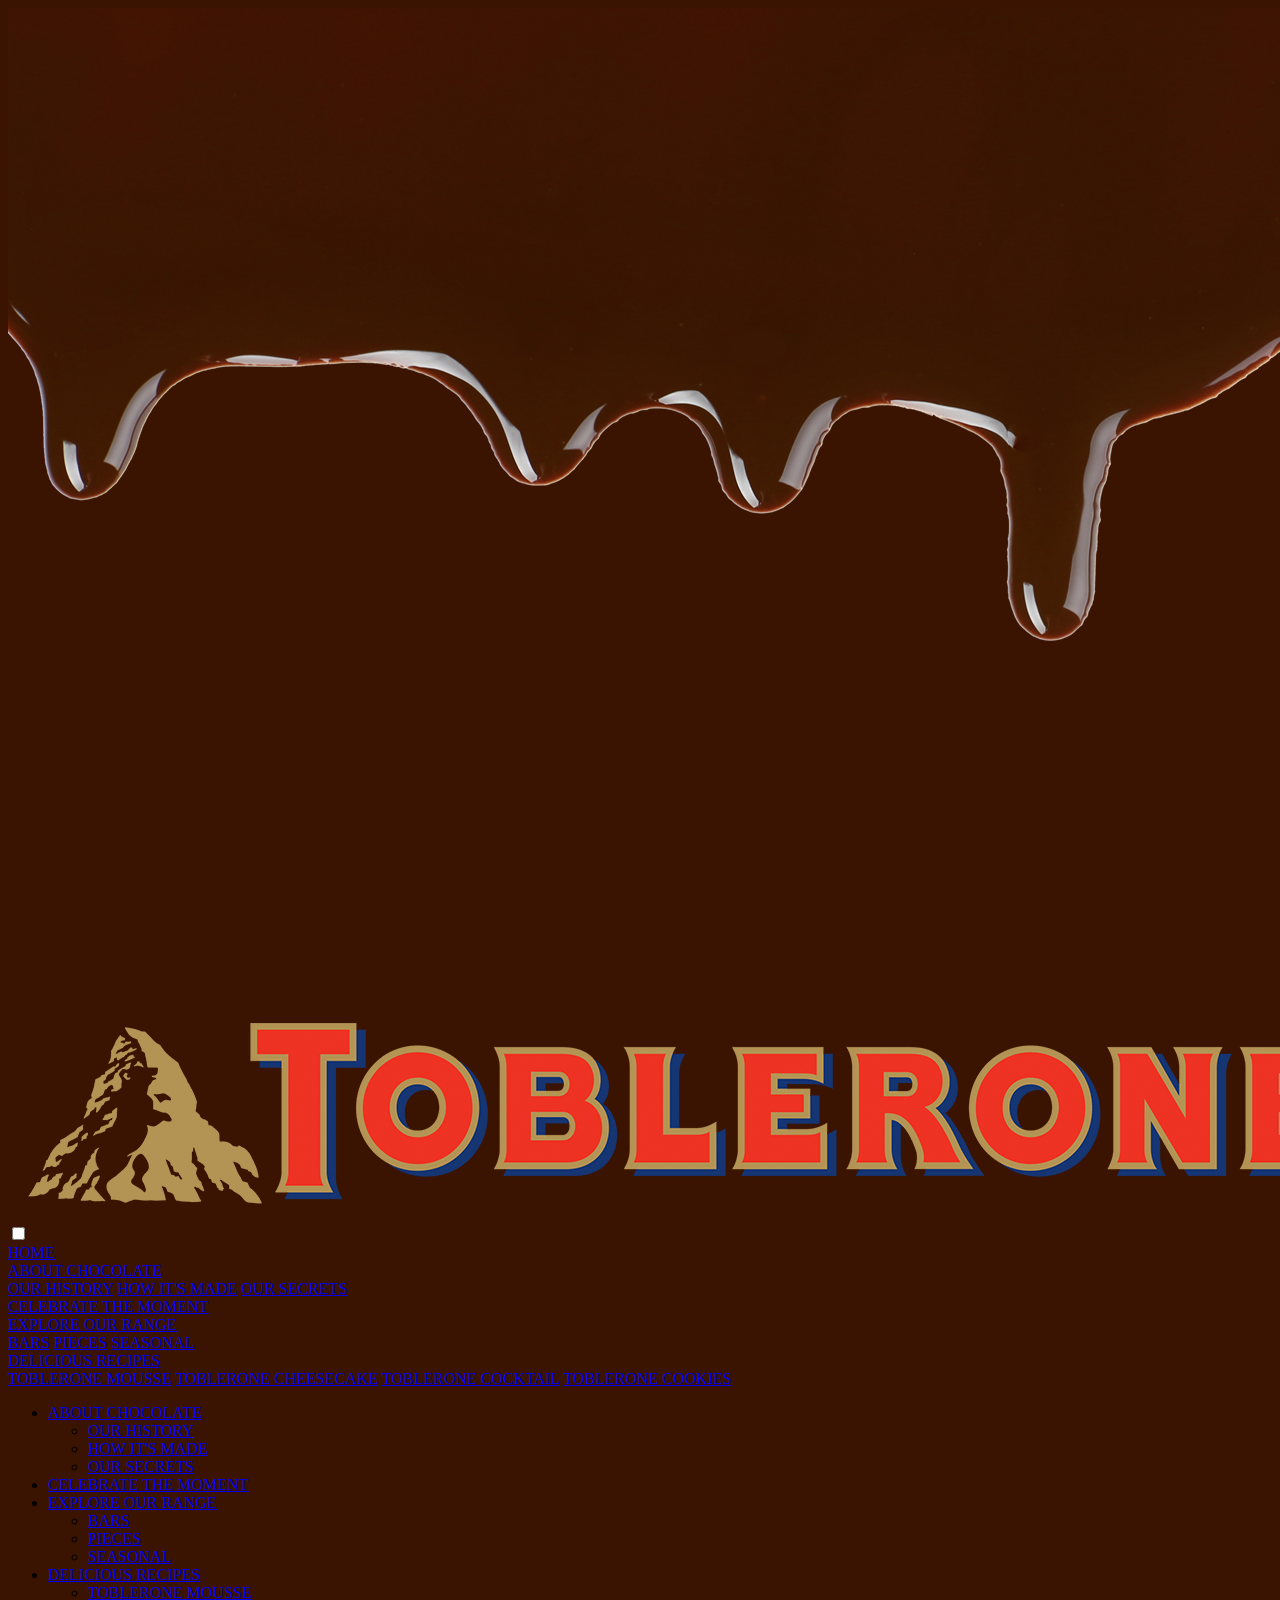
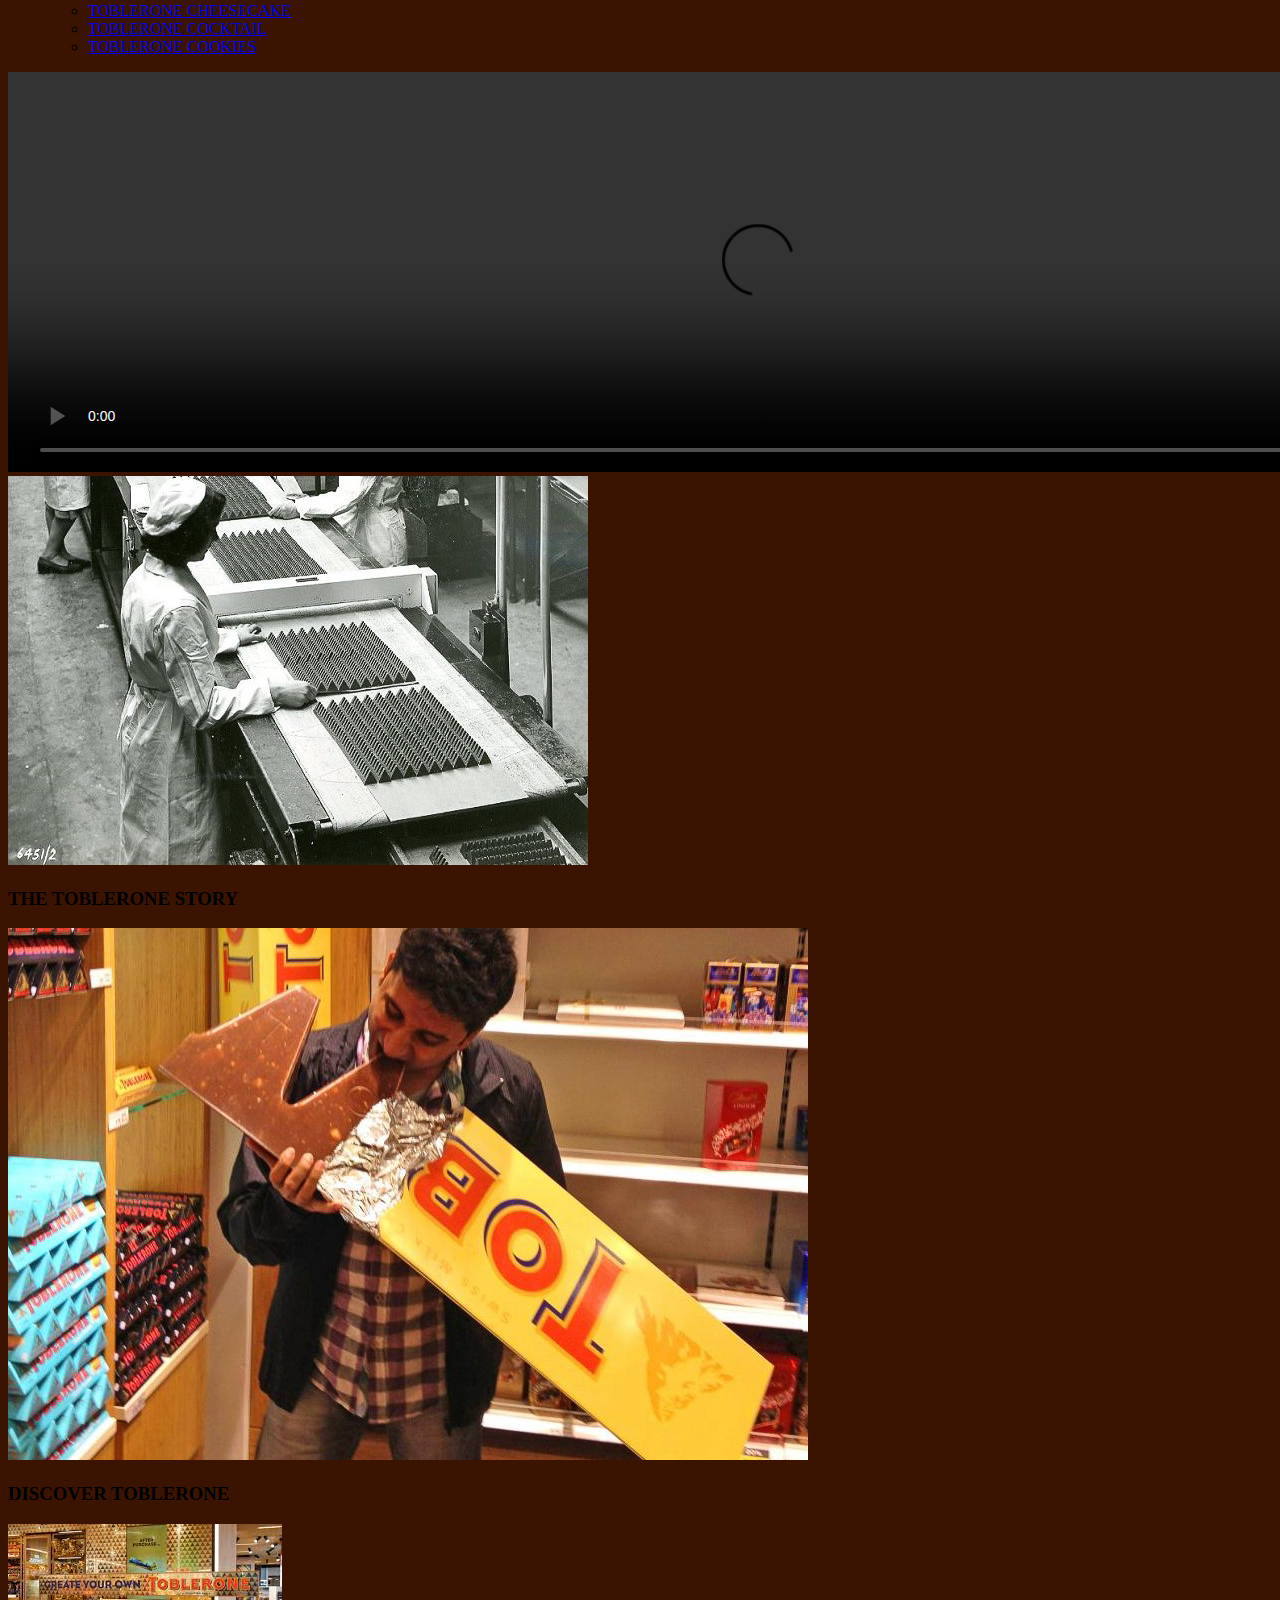
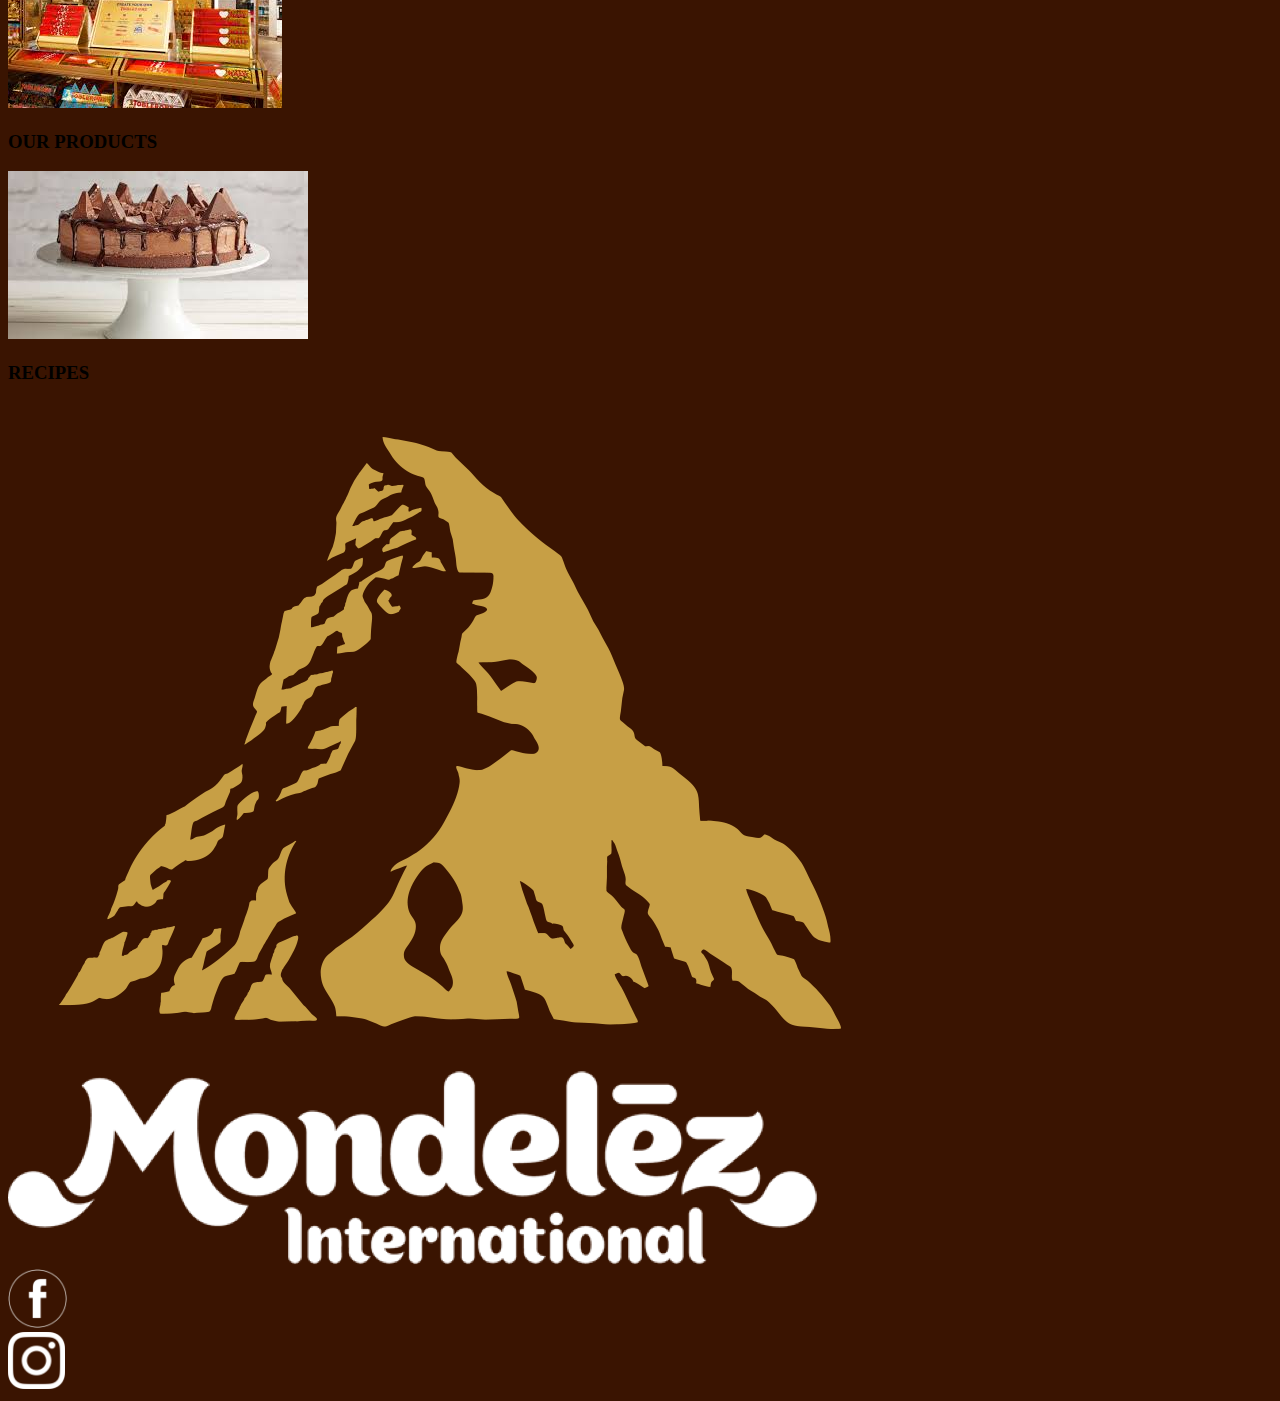
==== index.html @ f641cf99 "lij" ====
<!DOCTYPE html>
<html lang="en">

<head>
    <meta charset="utf-8">
    <title>Toblerone</title>
    <meta name="description" content="BLABLABLALBABLA">
    <meta name="viewport" content="width=device-width, initial-scale=1.0">
    <link rel="stylesheet" href="css/navigation.css">
    <link rel="stylesheet" href="css/topnavbar.css">
    <link rel="stylesheet" href="css/mystyle.css">

</head>

<body>

    <body style="background-color:#3A1401;">

        <header class="header_container">
            <div class="center">
                <a href="index.html"><img src="IMAGES/melting-chocolate-bar-png-melted-chocolate-png-image-2403.png" alt="melting" class=melting_head></a><a href="index.html"><img src="IMAGES/logo.png" alt="Toblerone Logo" class="logo_image"></a>


            </div>
            <nav class="navigation_container">



                <input class="menu-btn" type="checkbox" id="menu-btn">
                <label class="menu-icon" for="menu-btn"><span class="navicon"></span></label>

                <div class="menu navbar">
                    <div class="dropdown">
                        <a href="index.html" class="nav_link">HOME</a>
                        <div class="dropdown-content">
                        </div>
                    </div>


                    <div class="dropdown">
                        <a href="chocolate.html" class="nav_link">ABOUT CHOCOLATE</a>
                        <div class="dropdown-content">
                            <a href="sub_history.html">OUR HISTORY</a>
                            <a href="sub_made.html">HOW IT'S MADE</a>
                            <a href="sub_secrets.html">OUR SECRETS</a>
                        </div>
                    </div>

                    <div class="dropdown">
                        <a href="#" class="nav_link">CELEBRATE THE MOMENT</a>
                        <div class="dropdown-content">

                        </div>
                    </div>

                    <div class="dropdown">
                        <a href="products.html" class="nav_link">EXPLORE OUR RANGE</a>
                        <div class="dropdown-content">
                            <a href="sub_bars.html">BARS</a>
                            <a href="sub_pieces.html">PIECES</a>
                            <a href="sub_seasonal.html">SEASONAL</a>
                        </div>
                    </div>

                    <div class="dropdown">
                        <a href="recipes.html" class="nav_link">DELICIOUS RECIPES</a>
                        <div class="dropdown-content">
                            <a href="sub_mousse.html">TOBLERONE MOUSSE</a>
                            <a href="sub_cheesecake.html">TOBLERONE CHEESECAKE</a>
                            <a href="sub_cocktail.html">TOBLERONE COCKTAIL</a>
                            <a href="sub_cookies.html">TOBLERONE COOKIES</a>

                        </div>

                    </div>
                </div>



                <ul class="mobilemenu">
                    <li><a href="#" class="nav_link">ABOUT CHOCOLATE</a>
                        <ul>
                            <li><a href="sub_history.html" class="nav_link menu_item">OUR HISTORY</a></li>
                            <li><a href="sub_made.html" class="nav_link menu_item">HOW IT'S MADE</a></li>
                            <li><a href="sub_secrets.html" class="nav_link menu_item">OUR SECRETS</a></li>
                        </ul>
                    </li>
                    <li><a href="#" class="nav_link">CELEBRATE THE MOMENT</a>

                    </li>
                    <li><a href="#" class="nav_link">EXPLORE OUR RANGE</a></li>
                    <ul>
                        <li><a href="sub_bars.html" class="nav_link menu_item"> BARS</a></li>
                        <li><a href="sub_pieces.html" class="nav_link menu_item"> PIECES</a></li>
                        <li><a href="sub_seasonal.html" class="nav_link menu_item"> SEASONAL</a></li>
                    </ul>
                    <li><a href="#" class="nav_link">DELICIOUS RECIPES</a>
                        <ul>
                            <li><a href="sub_mousse.html" class="nav_link menu_item"> TOBLERONE MOUSSE</a></li>
                            <li><a href="sub_cheesecake.html" class="nav_link menu_item"> TOBLERONE CHEESECAKE</a></li>
                            <li><a href="sub_cocktail.html" class="nav_link menu_item"> TOBLERONE COCKTAIL</a></li>
                            <li><a href="sub_cookies.html" class="nav_link menu_item"> TOBLERONE COOKIES</a></li>
                        </ul>
                    </li>
                </ul>
            </nav>

        </header>

        <main>
            <video width="1500" height="400" controls>
                <source src="videos/toblevid.mp4" type="video/mp4">
            </video>

            <div class="details_container">
                <section class="content_container">
                    <header>
                        <img src="IMAGES/14321686916_448e833453_b-2.jpg" alt="homepage chocolate" class="hp_chocolate">
                        <h3 class="icon_text">THE TOBLERONE STORY</h3>
                    </header>
                </section>

                <section class="content_container">
                    <header>
                        <img src="IMAGES/jumbo-sized-toblerone-bar-2.jpg" alt="homepage chocolate1" class="hp_chocolate1">
                        <h3 class="icon_text">DISCOVER TOBLERONE</h3>
                    </header>
                </section>

                <section class="content_container">
                    <header>
                        <img src="IMAGES/download.jpeg" alt="homepage chocolate2" class="hp_chocolate2">
                        <h3 class="icon_text">OUR PRODUCTS</h3>
                    </header>
                </section>

                <section class="content_container">
                    <header>
                        <img src="IMAGES/download%20(1).jpeg" alt="homepage chocolate3" class="hp_chocolate3">
                        <h3 class="icon_text">RECIPES</h3>
                    </header>
                </section>
            </div>
        </main>

        <div>
            <img src="IMAGES/Toblerone_Berg_Web.png" alt="homepage berg" class="hp_berg">
        </div>

        <footer class="contact_container">
            <div class="footer_div_size">
                <img src="IMAGES/logo-mondelez-png-we-worked-with-mondelez-to-develop-a-unique-alternative-to-their-traditional-yet-ineffective-classroom-training-methods-810.png" alt="mondelez" class="mondelez1">
            </div>
            <div class="footer_div_size">
                <img src="IMAGES/Image_2_A5_Rectangle_6_pattern.png" alt="facebook image" class="facebook_image">
            </div>
            <div class="footer_div_size">
                <img src="IMAGES/Image_3_A5_Rectangle_8_pattern.png" alt="instagram image" class="instagram_image">
            </div>

        </footer>



    </body>

</body></html>
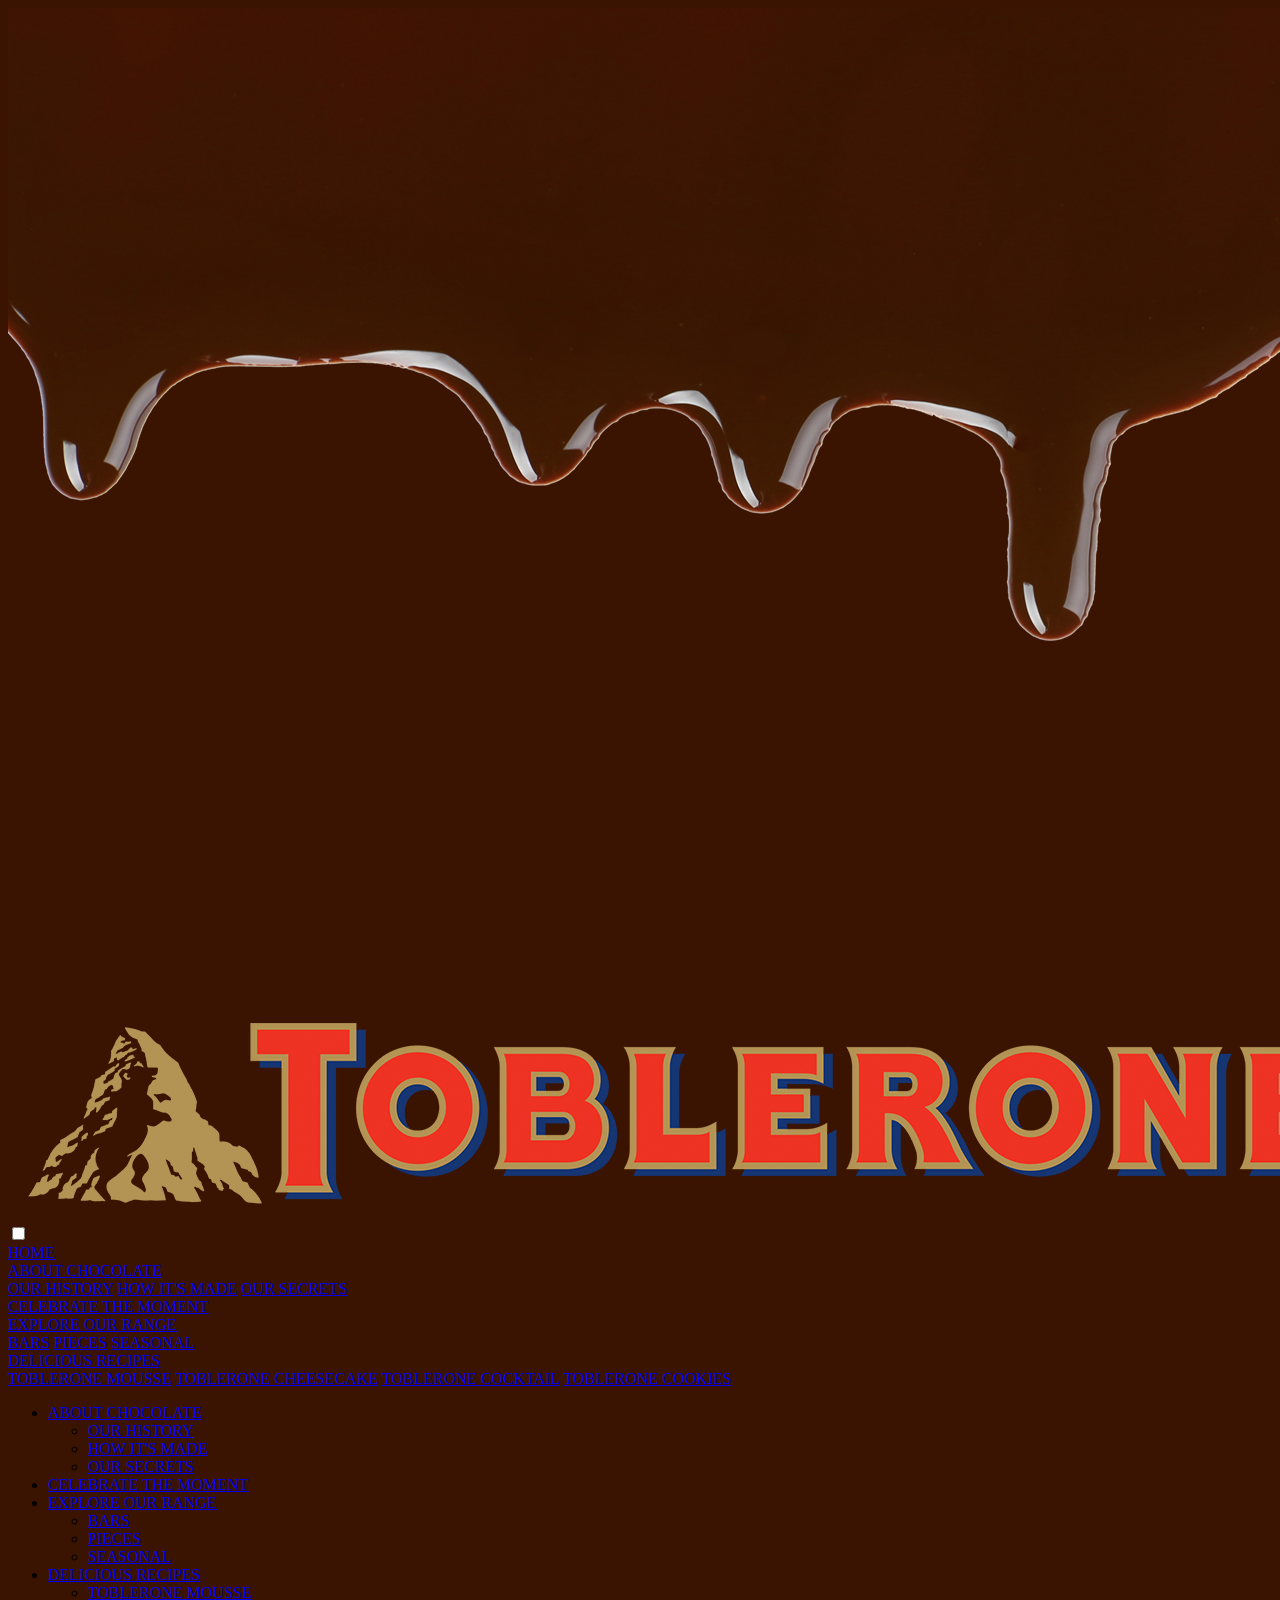
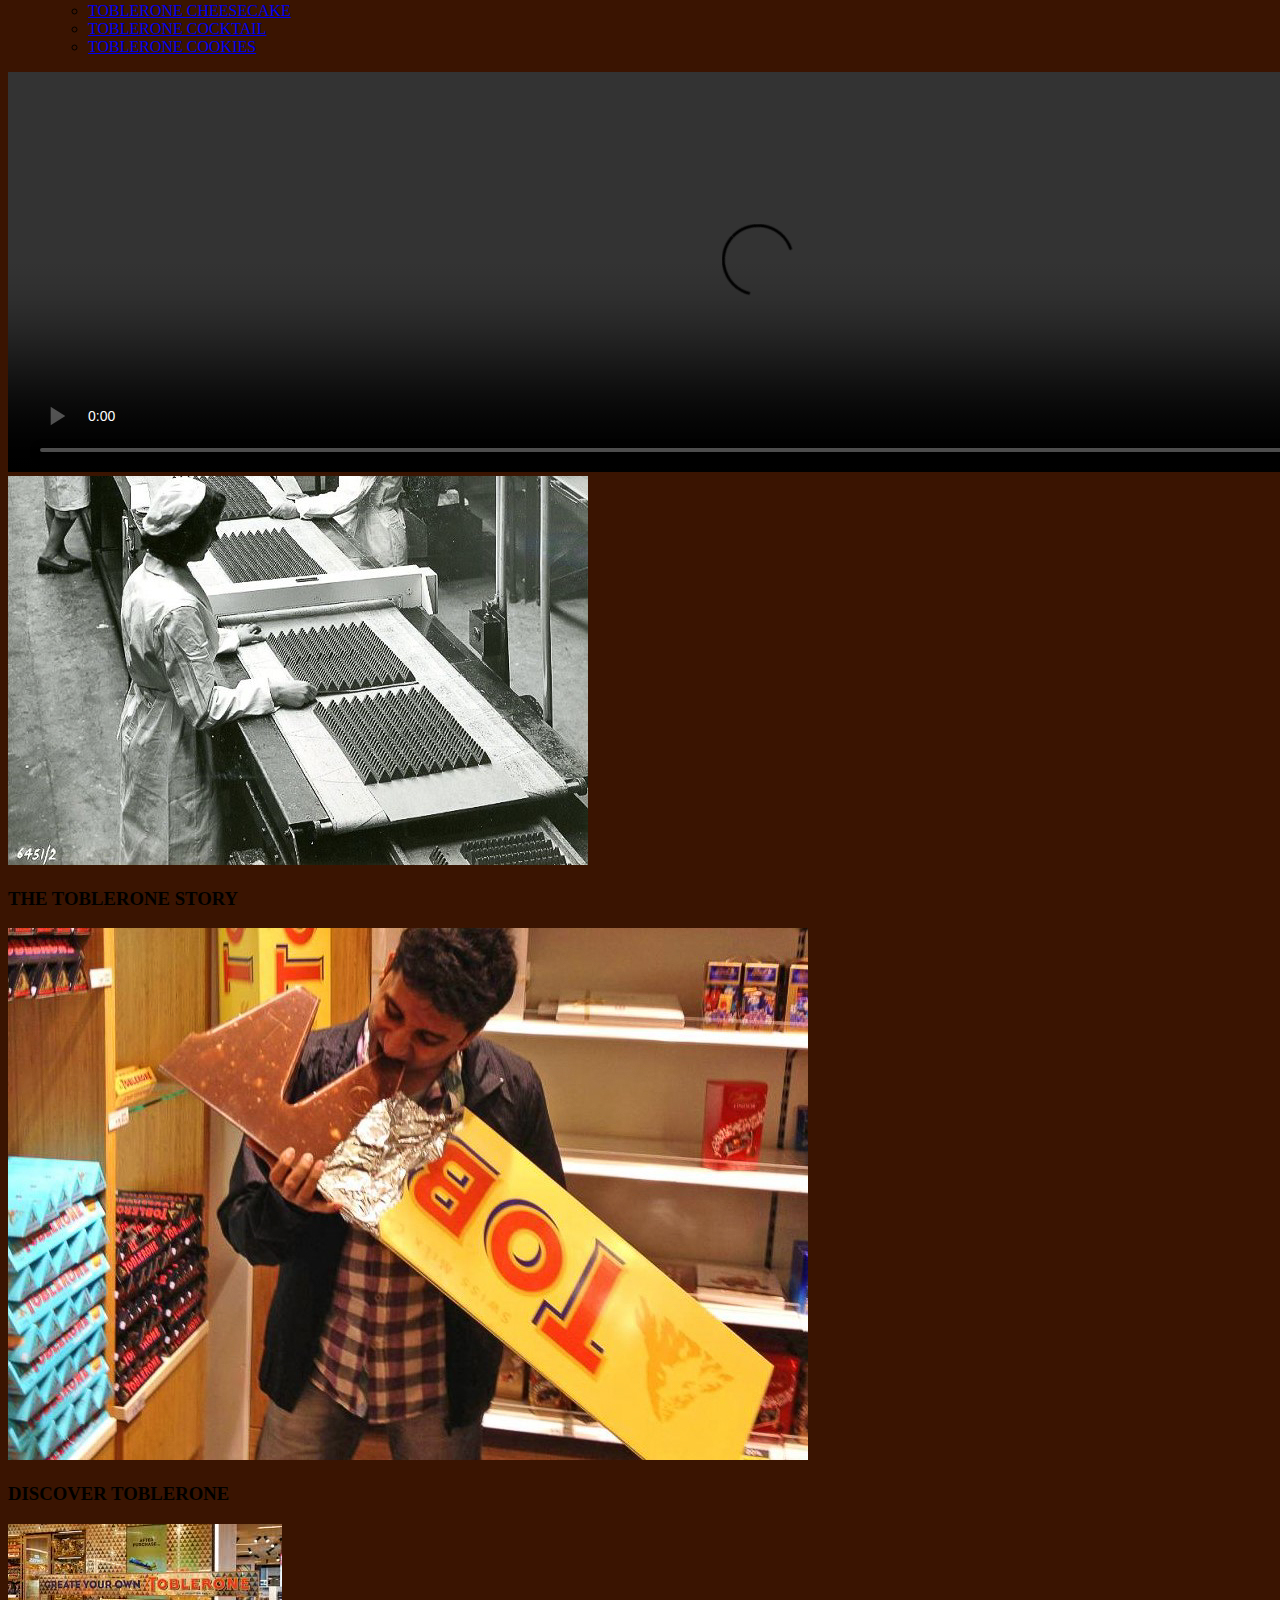
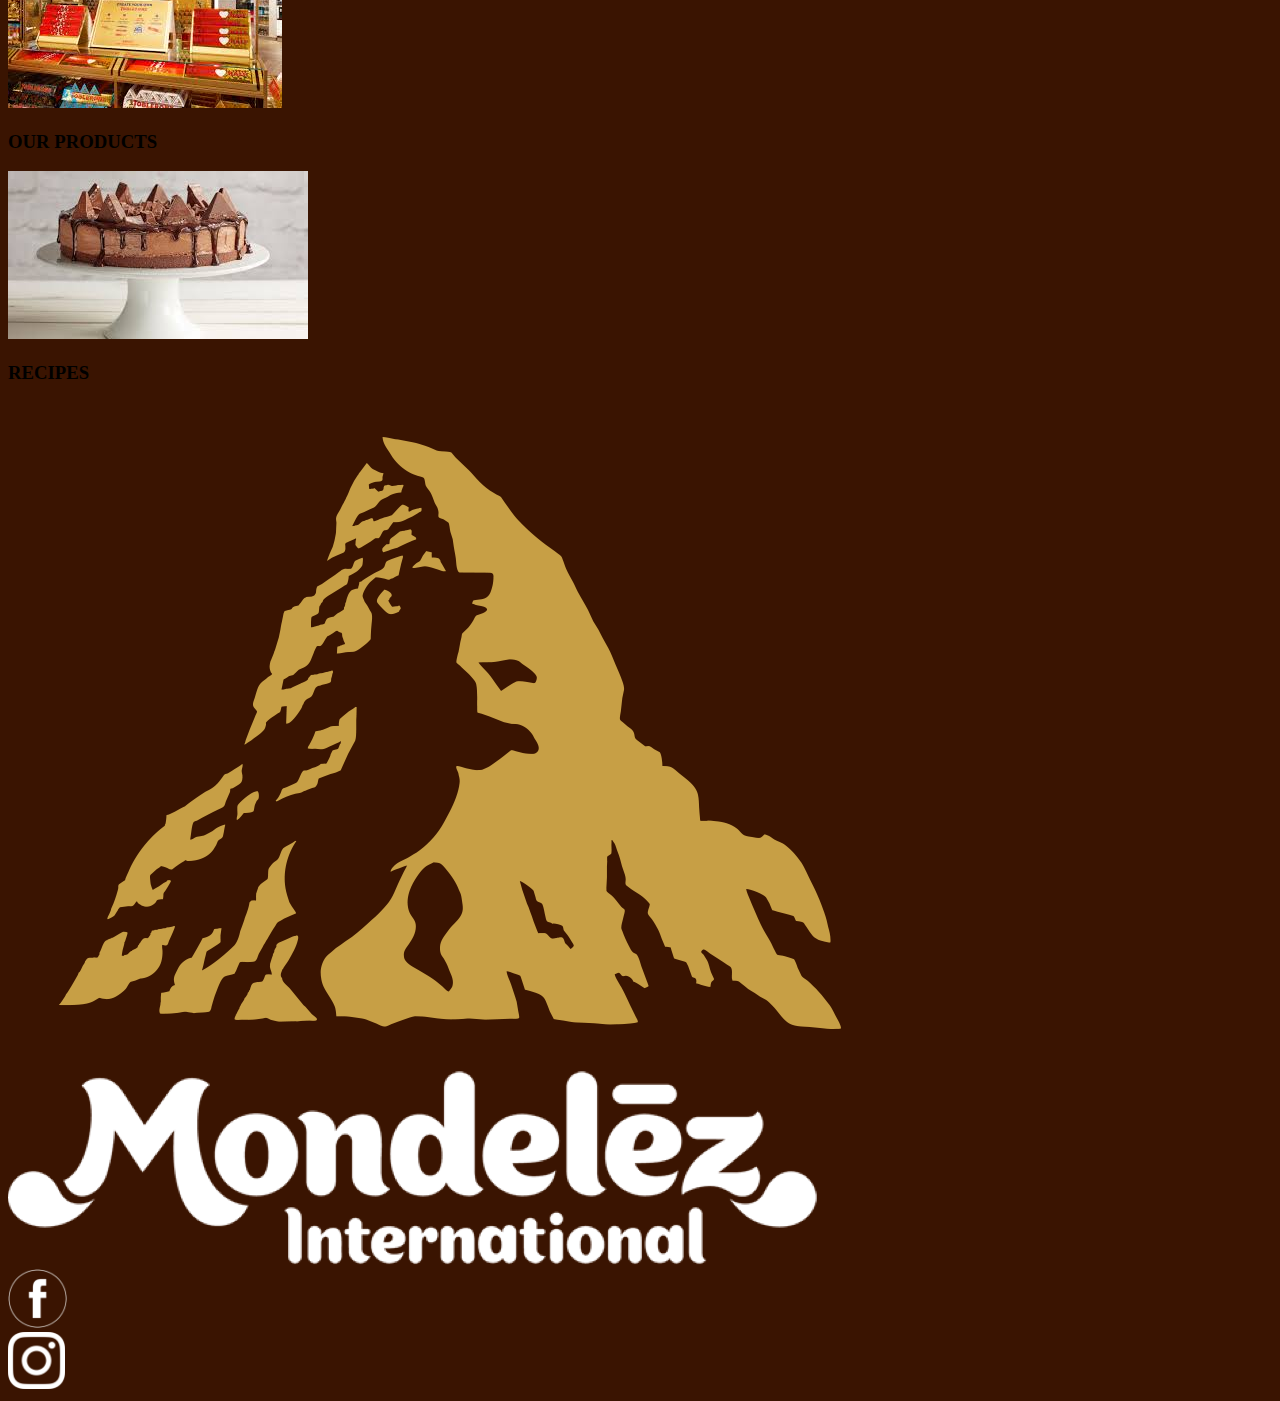
==== commit f25fa919: "cx" ====
--- a/index.html
+++ b/index.html
@@ -6,9 +6,9 @@
     <title>Toblerone</title>
     <meta name="description" content="BLABLABLALBABLA">
     <meta name="viewport" content="width=device-width, initial-scale=1.0">
-    <link rel="stylesheet" href="css/navigation.css">
-    <link rel="stylesheet" href="css/topnavbar.css">
-    <link rel="stylesheet" href="css/mystyle.css">
+    <link rel="stylesheet" href="../..CSS/navigation.css">
+    <link rel="stylesheet" href="../..CSS/topnavbar.css">
+    <link rel="stylesheet" href="../..CSS/mystyle.css">
 
 </head>
 
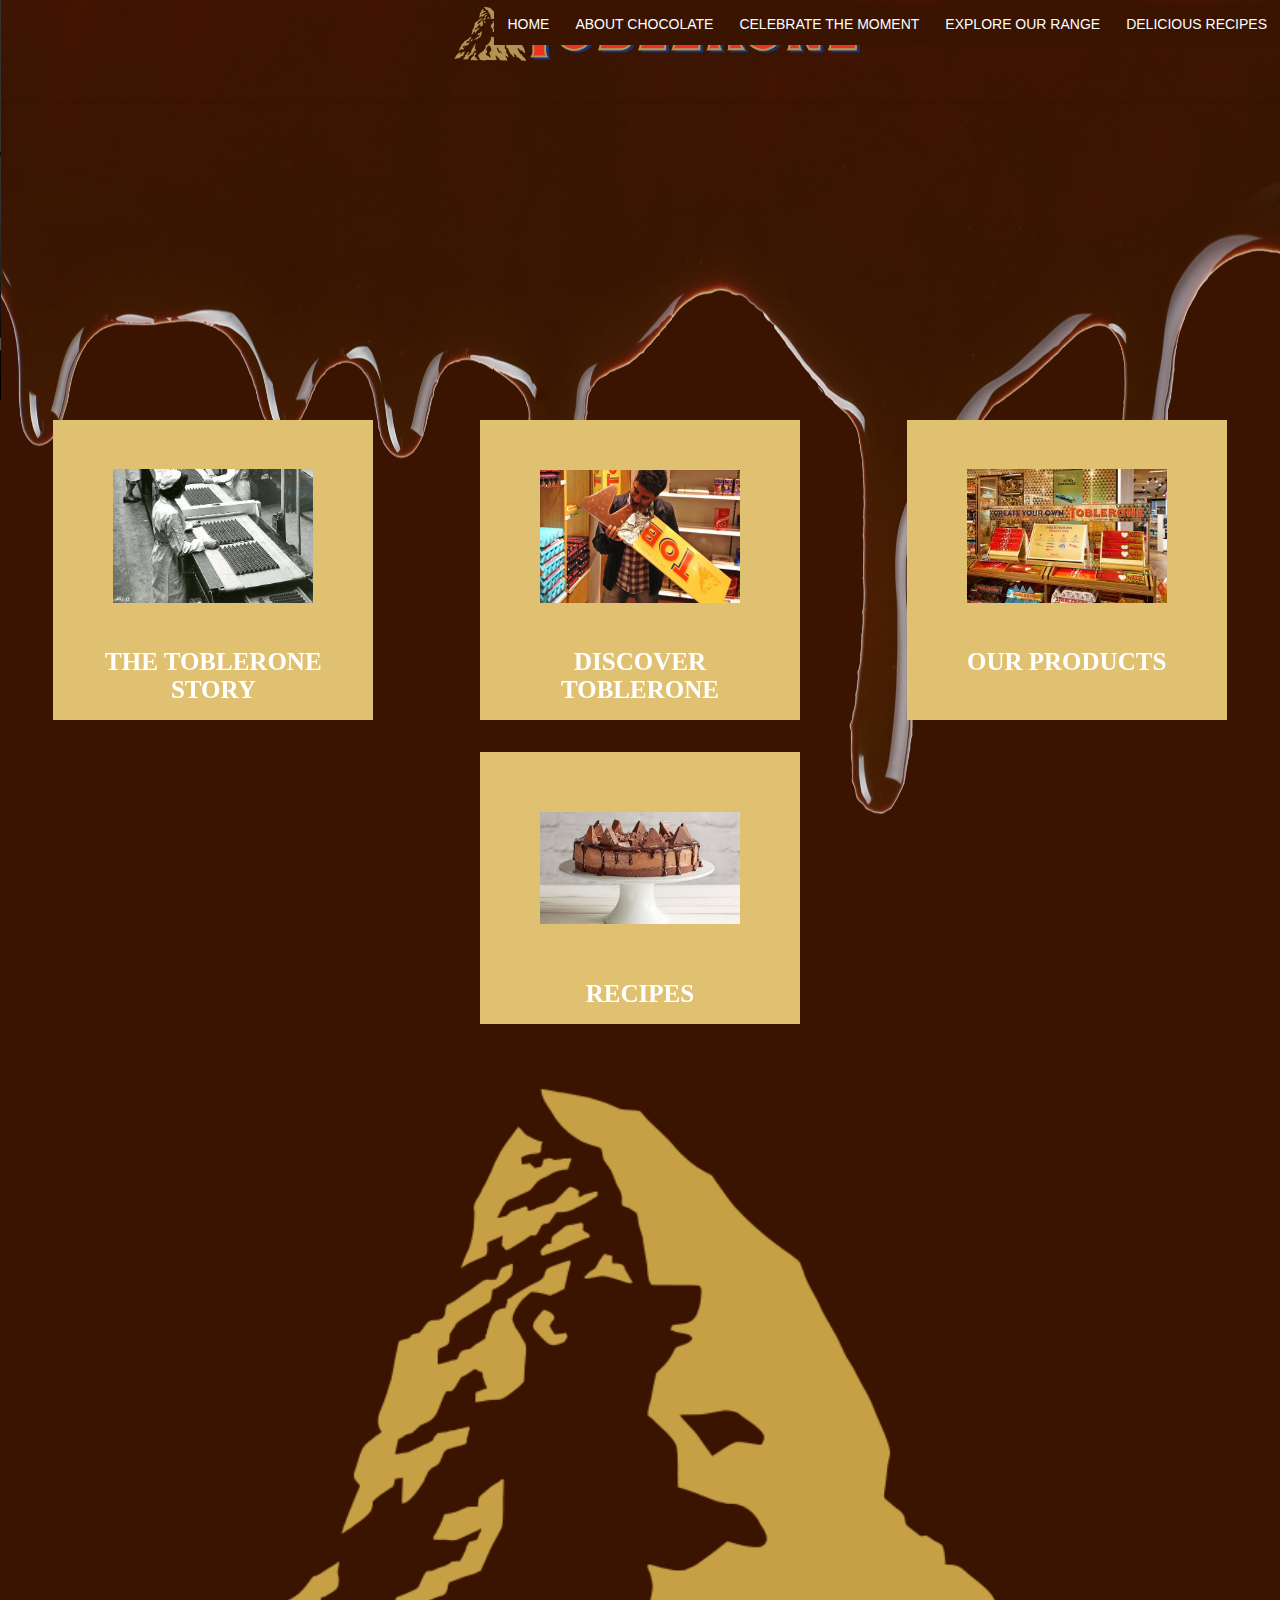
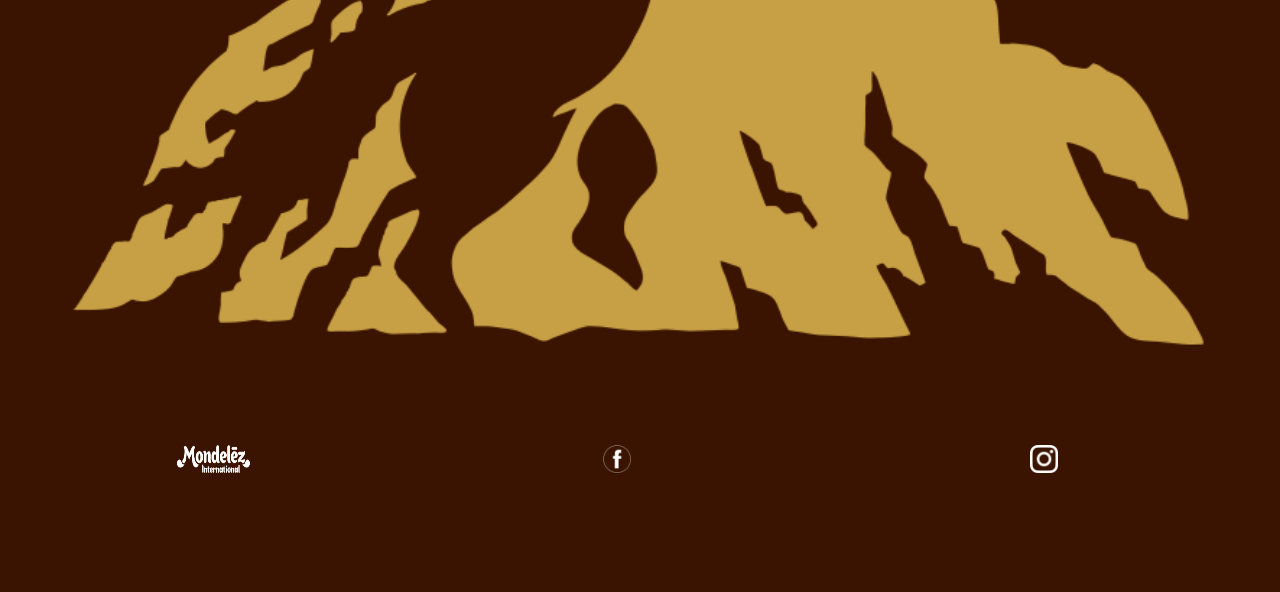
==== commit 1426a89f: "kjn" ====
--- a/index.html
+++ b/index.html
@@ -6,9 +6,9 @@
     <title>Toblerone</title>
     <meta name="description" content="BLABLABLALBABLA">
     <meta name="viewport" content="width=device-width, initial-scale=1.0">
-    <link rel="stylesheet" href="../..CSS/navigation.css">
-    <link rel="stylesheet" href="../..CSS/topnavbar.css">
-    <link rel="stylesheet" href="../..CSS/mystyle.css">
+    <link rel="stylesheet" href="CSS/navigation.css">
+    <link rel="stylesheet" href="CSS/topnavbar.css">
+    <link rel="stylesheet" href="CSS/mystyle.css">
 
 </head>
 
--- a/CSS/navigation.css
+++ b/CSS/navigation.css
@@ -0,0 +1,129 @@
+/* Telling the navigation list */
+/* to hide (max-height=0) */
+/* and center text when it shows up */
+.menu {
+    clear: both;
+    text-align: center;
+    max-height: 0;
+    transition: max-height .2s ease-out;
+}
+
+/* Mobile friendly menu that must */
+/* turn up when clicking on the */
+/* burger menu */
+.mobilemenu {
+    display: none;
+    clear: both;
+    text-align: center;
+    max-height: 0;
+    transition: max-height .2s ease-out;
+}
+
+
+/* Show burger icon to the far right */
+/* Change mouse cursor on hover from */
+/* arrow to hand with finger */
+.menu-icon {
+    cursor: pointer;
+    display: inline-block;
+    float: right;
+    padding: 28px 20px;
+    position: relative;
+    user-select: none;
+    color: white;
+}
+
+
+/* Make beef in burger */
+.navicon {
+    background: white;
+    display: block;
+    height: 2px;
+    position: relative;
+    transition: background .2s ease-out;
+    width: 18px;
+}
+
+/* Make bread top and bottom */
+.navicon:before,
+.navicon:after {
+    background: white;
+    content: '';
+    display: block;
+    height: 100%;
+    position: absolute;
+    transition: all .2s ease-out;
+    width: 100%;
+}
+
+.navicon:before {
+    top: 5px;
+}
+
+.navicon:after {
+    top: -5px;
+}
+
+/* End of bread making */
+
+/* ---- Menu Button ---- */
+
+
+/* Do not show checkbox */
+.menu-btn {
+    display: none;
+}
+
+/* Show menu when you check button */
+.menu-btn:checked ~ .mobilemenu {
+    display: block;
+    max-height: 300px;
+}
+
+/* Animate button on click */
+.menu-btn:checked ~ .menu-icon .navicon {
+    background: transparent;
+}
+
+.menu-btn:checked ~ .menu-icon .navicon:before {
+    transform: rotate(-45deg);
+}
+
+.menu-btn:checked ~ .menu-icon .navicon:after {
+    transform: rotate(45deg);
+}
+
+.menu-btn:checked ~ .menu-icon:not(.steps) .navicon:before,
+.menu-btn:checked ~ .menu-icon:not(.steps) .navicon:after {
+    top: 0;
+}
+
+/* End button animation */
+
+
+@media only screen and (min-width: 1037px) {
+
+    /* Menu on wide screen */
+
+    .menu_item {
+        float: left;
+    }
+
+    .menu {
+        clear: none;
+        float: right;
+        max-height: none;
+        margin-top: 7px;
+    }
+
+    .mobilemenu {
+        clear: none;
+        float: right;
+        max-height: none;
+    }
+
+    .menu-icon {
+        display: none;
+    }
+
+}
--- a/CSS/topnavbar.css
+++ b/CSS/topnavbar.css
@@ -0,0 +1,71 @@
+/* Navbar container */
+.navbar {
+    overflow: hidden;
+    background-color: #333;
+    font-family: Arial;
+    z-index: 1000;
+}
+
+/* The dropdown container */
+.dropdown {
+    float: left;
+    overflow: hidden;
+}
+
+/* Dropdown button */
+.dropdown .dropbtn {
+    font-size: 16px;
+    border: none;
+    outline: none;
+    color: white;
+    padding: 14px 16px;
+    background-color: inherit;
+    font-family: inherit;
+    /* Important for vertical align on mobile phones */
+    margin: 0;
+    /* Important for vertical align on mobile phones */
+}
+
+/* Add a red background color to navbar links on hover */
+.navbar a:hover,
+.dropdown:hover .dropbtn {
+    background-color: white;
+    color: black#E0C172;
+}
+
+
+/* Dropdown content (hidden by default) */
+.dropdown-content {
+    display: none;
+    position: absolute;
+    background-color: black;
+    min-width: 160px;
+    box-shadow: 0px 8px 16px 0px rgba(0, 0, 0, 0.2);
+    z-index: 1;
+}
+
+/* Links inside the dropdown */
+.dropdown-content a {
+    float: none;
+    color: black;
+    padding: 12px 16px;
+    text-decoration: none;
+    display: block;
+    text-align: left;
+    color: white;
+    border: white solid 1px;
+}
+
+/* Add a white background color to dropdown links on hover */
+.dropdown-content a:hover {
+    background-color: #E0C172;
+    color: black;
+}
+
+
+
+/* Show the dropdown menu on hover */
+.dropdown:hover .dropdown-content {
+    display: block;
+}
+
--- a/CSS/mystyle.css
+++ b/CSS/mystyle.css
@@ -0,0 +1,256 @@
+*,
+*:after,
+*:before {
+    margin: 0;
+    padding: 0;
+    border: 0;
+    box-sizing: border-box;
+}
+
+.nav_link {
+    display: block;
+    color: #000000;
+    text-align: center;
+    color: white;
+    font-size: 14px;
+    background-color: #3A1401;
+    text-align: center;
+    padding: 13px;
+    text-decoration: none;
+}
+
+.navigation_container {
+    background-color: none;
+    box-shadow: 1px 1px 4px 0 rgba(0, 0, 0, .1);
+    position: fixed;
+    width: 100%;
+    z-index: 3;
+    top: 0;
+    left: 0;
+    height:100px;
+}
+
+.menu {
+    list-style: none;
+    overflow: hidden;
+    background-color: #ffffff;
+    margin-top: 3px;
+    margin-bottom: 2px;
+}
+
+.menu_item {
+    font-size: 12px;
+    padding: 5px 5px 5px 20px;
+}
+
+.logo_image {
+    display: flex;
+    width: 50%;
+    height: 50%;
+}
+
+.center {
+    position: absolute;
+    left: 45%;
+    margin-left: -10%
+}
+.melting_head {
+    width: 100%;
+    height: 100%;
+    position: fixed;
+    left: 0px;
+    top: 0px;
+    z-index: -1; /* Ensure div tag stays behind content; -999 might work, too. */
+
+}
+
+.stretch {
+    width:100%;
+    height:100%;
+    display: flex;
+}
+
+
+.myVideo {
+  position:fixed;
+  right: 0;
+  bottom: 0;
+  min-width: 100%;
+  min-height: 100%;
+}
+
+
+@media only screen and (min-width: 610px) {
+    .contact_container {
+        flex-direction: row;
+        align-items: baseline;
+        flex-wrap: wrap;
+    }
+
+}
+.contact_container {
+
+    display: flex;
+    flex-wrap: wrap;
+    justify-content: space-around;
+    align-items: center;
+    height: 220px;
+
+}
+
+img {
+    max-width:100%;
+    max-height:100%;
+}
+
+.footer_div_size {
+    float: left;
+    width: 75px;
+    height: 75px;
+}
+
+
+.facebook_image {
+    width: 30px;
+    height: 30px;
+    justify-content: space-around;
+    padding: 1px 1px 1px 1px;
+}
+
+.instagram_image {
+    width: 30px;
+    height: 30px;
+    justify-content: space-around;
+    padding: 1px 1px 1px 1px;
+}
+
+.mondelez1 {
+    width: 200px;
+    height: 30px;
+    justify-content: space-around;
+    padding: 1px 1px 1px 1px;
+}
+
+.details_container {
+    display: flex;
+    justify-content:space-around;
+    flex-wrap: wrap;
+}
+
+.content_container {
+    padding: 16px 24px 16px 24px;
+    margin: 16px 16px 16px 16px;
+    background-color: #E0C172;
+    width: 320px;
+    text-align: center;
+}
+
+.icon_text {
+    color: white;
+    font-size: 25px;
+    margin-top: 8px;
+}
+
+.hp_chocolate {
+    width: 200px;
+    height: 200px;
+    object-fit: scale-down;
+}
+
+.hp_chocolate1 {
+    width: 200px;
+    height: 200px;
+    object-fit: scale-down;
+}
+
+.hp_chocolate2 {
+    width: 200px;
+    height: 200px;
+    object-fit: scale-down;
+}
+.hp_chocolate3 {
+    width: 200px;
+    height: 200px;
+    object-fit: scale-down;
+}
+
+.hp_berg{
+    width: 100%;
+    margin-bottom: -30px;
+}
+
+.ach_chocolate {
+    width: 200px;
+    height: 200px;
+    object-fit: scale-down;
+}
+
+.ach_chocolate1 {
+    width: 200px;
+    height: 200px;
+    object-fit: scale-down;
+}
+
+.ach_chocolate2 {
+    width: 200px;
+    height: 200px;
+    object-fit: scale-down;
+}
+
+.ach_chocolate3 {
+    width: 200px;
+    height: 200px;
+    object-fit: scale-down;
+}
+
+.intro_text {
+    color: white;
+    font-size: 24px;
+}
+
+.intro_container {
+    text-align: center;
+    margin: 25px 25px 25px 25px;
+}
+
+
+.text {
+    color: #E0C172;
+    font-size: 20px;
+}
+
+.product1 {
+    width: 200px;
+    height: 200px;
+    object-fit: scale-down;
+}
+
+.product2 {
+    width: 200px;
+    height: 200px;
+    object-fit: scale-down;
+}
+
+.product3 {
+    width: 200px;
+    height: 200px;
+    object-fit: scale-down;
+}
+
+.history1 {
+    width: 200px;
+    height: 200px;
+    object-fit: scale-down;
+}
+
+.production1 {
+    width: 200px;
+    height: 200px;
+    object-fit: scale-down;
+}
+
+.secrets1 {
+    width: 200px;
+    height: 200px;
+    object-fit: scale-down;
+}
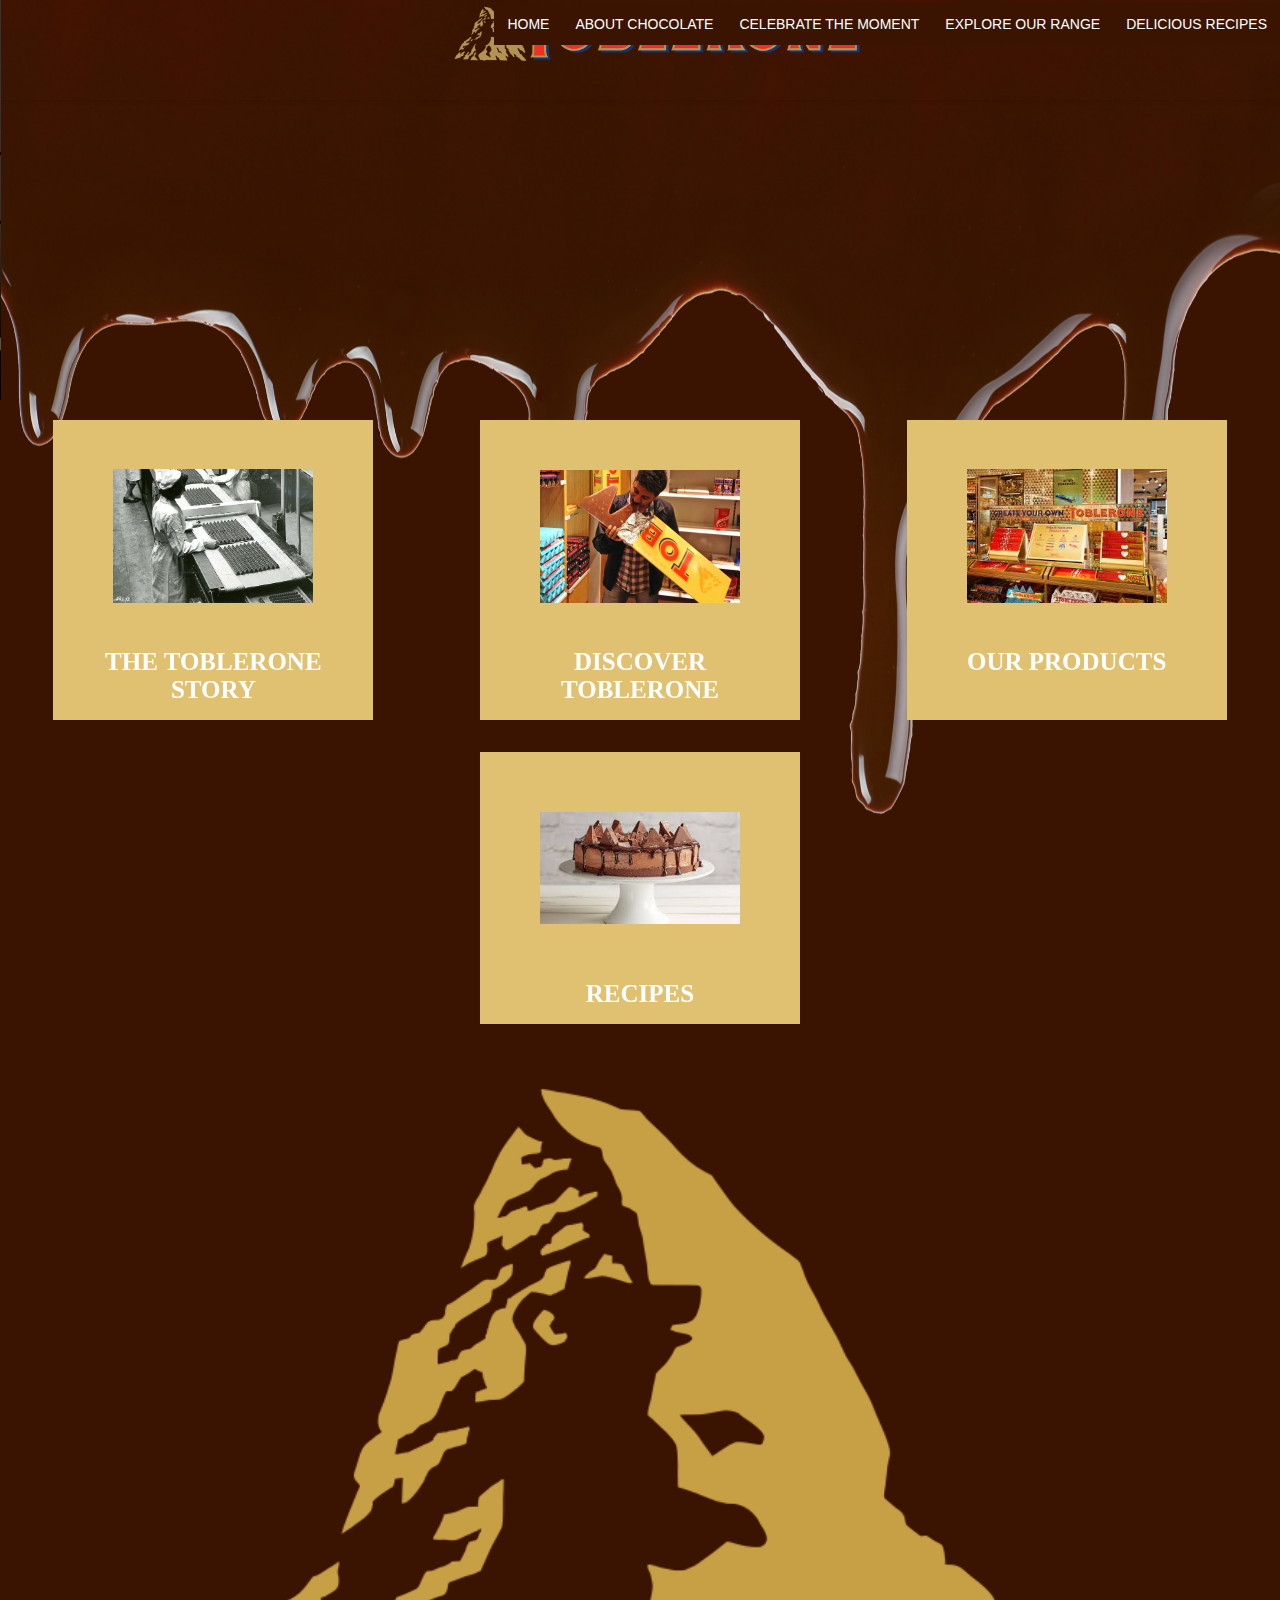
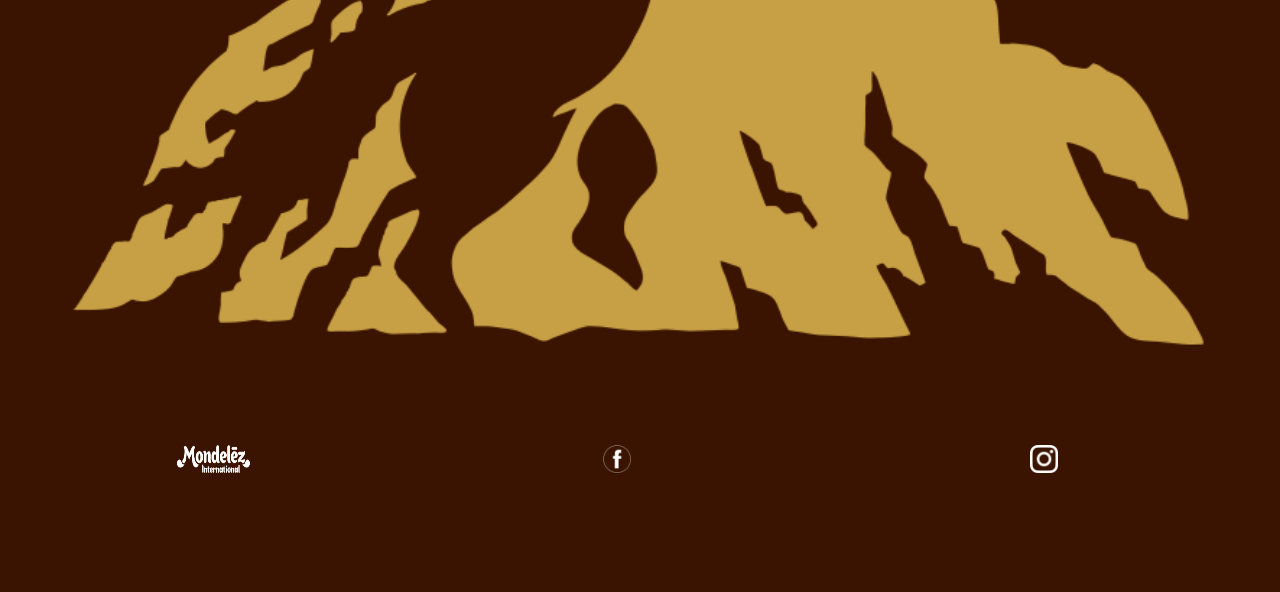
==== commit 193d0234: "add" ====
--- a/index.html
+++ b/index.html
@@ -6,6 +6,7 @@
     <title>Toblerone</title>
     <meta name="description" content="BLABLABLALBABLA">
     <meta name="viewport" content="width=device-width, initial-scale=1.0">
+    <meta name="robots" content="noindex" />
     <link rel="stylesheet" href="CSS/navigation.css">
     <link rel="stylesheet" href="CSS/topnavbar.css">
     <link rel="stylesheet" href="CSS/mystyle.css">
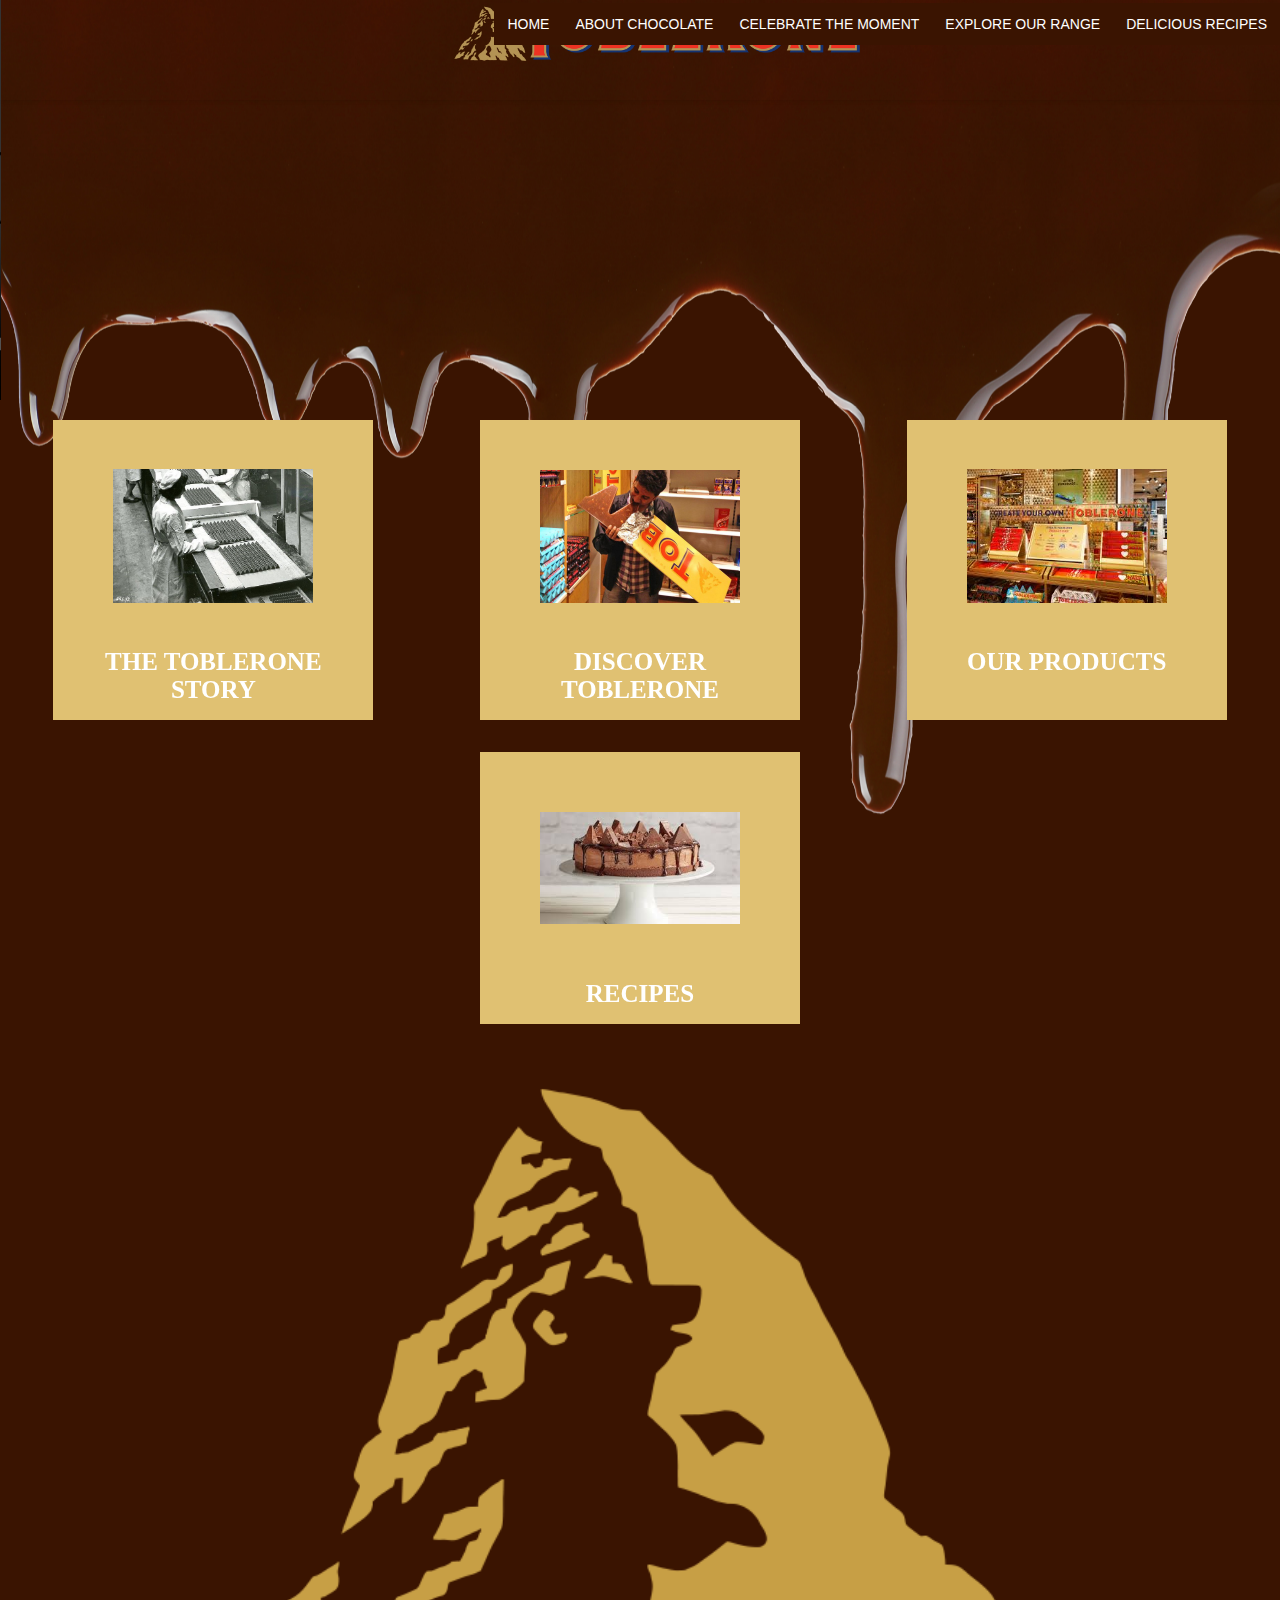
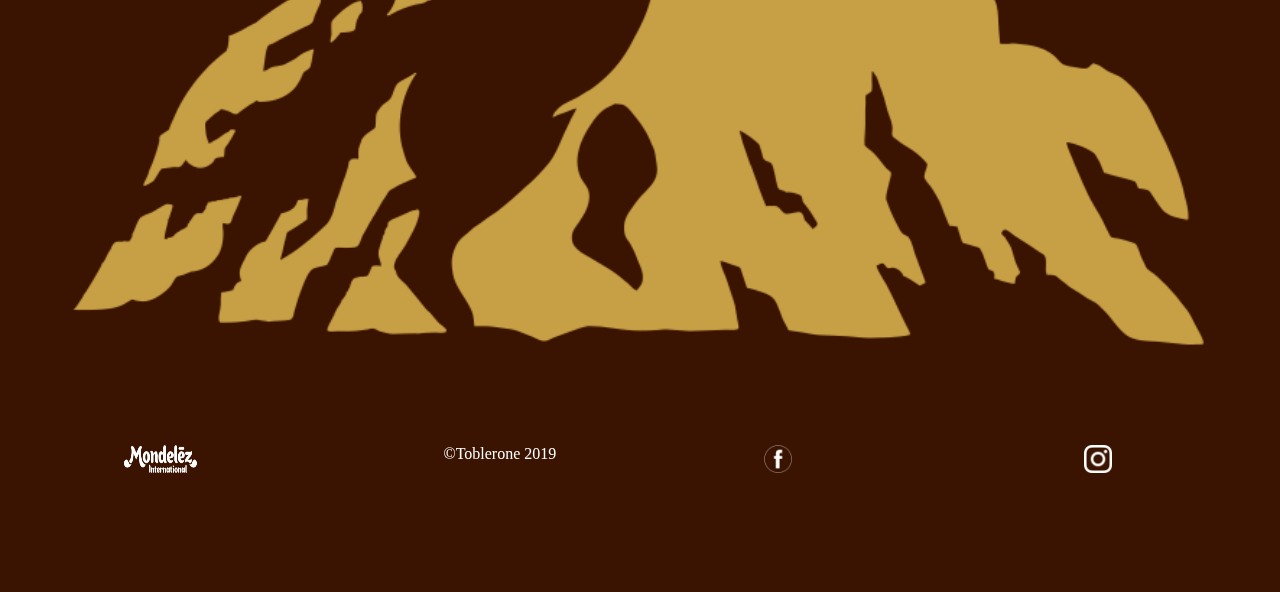
==== commit da4c2c3c: "footer" ====
--- a/index.html
+++ b/index.html
@@ -153,6 +153,9 @@
                 <img src="IMAGES/logo-mondelez-png-we-worked-with-mondelez-to-develop-a-unique-alternative-to-their-traditional-yet-ineffective-classroom-training-methods-810.png" alt="mondelez" class="mondelez1">
             </div>
             <div class="footer_div_size">
+                <p class="copyright_text">©Toblerone 2019</p>
+            </div>
+            <div class="footer_div_size">
                 <img src="IMAGES/Image_2_A5_Rectangle_6_pattern.png" alt="facebook image" class="facebook_image">
             </div>
             <div class="footer_div_size">
--- a/CSS/mystyle.css
+++ b/CSS/mystyle.css
@@ -107,6 +107,7 @@
     float: left;
     width: 75px;
     height: 75px;
+
 }
 
 
@@ -131,6 +132,14 @@
     padding: 1px 1px 1px 1px;
 }
 
+.copyright_text {
+    width: 120px;
+    height: 30px;
+    justify-content: space-around;
+    padding: 1px 1px 1px 1px;
+    color: white;
+
+}
 .details_container {
     display: flex;
     justify-content:space-around;
@@ -254,3 +263,4 @@
     height: 200px;
     object-fit: scale-down;
 }
+
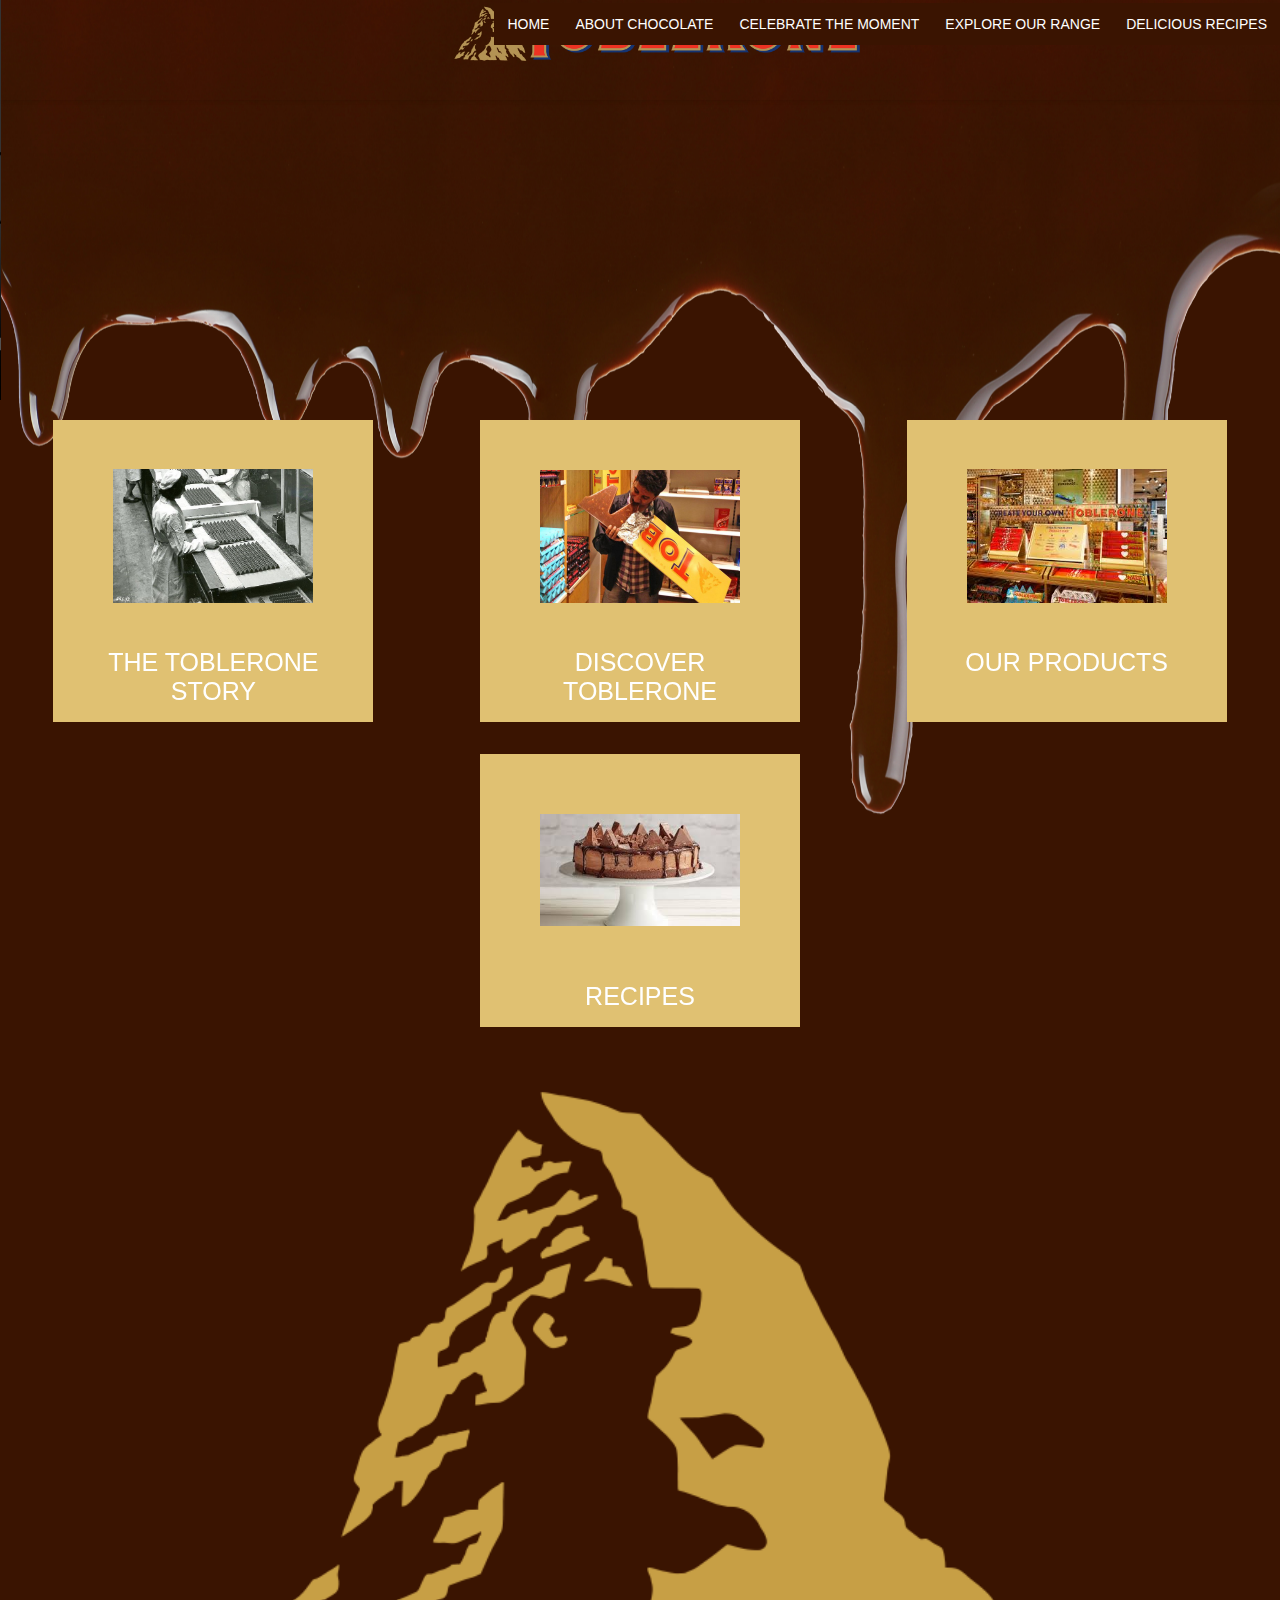
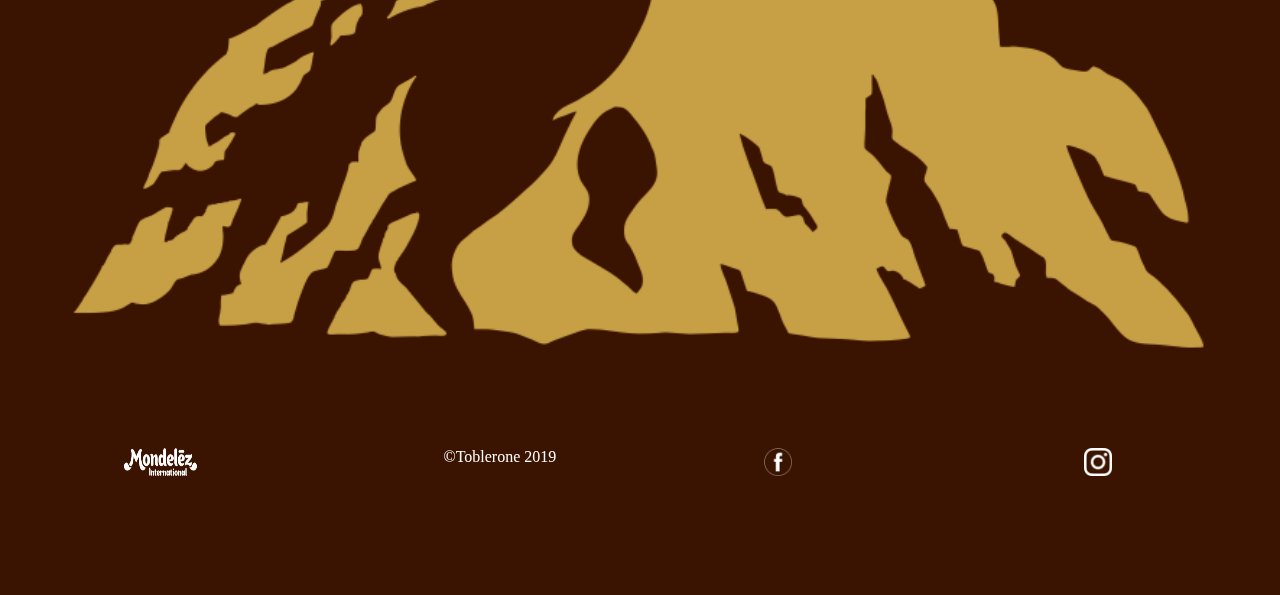
==== commit b0ef29b0: "text" ====
--- a/index.html
+++ b/index.html
@@ -113,7 +113,7 @@
                 <source src="videos/toblevid.mp4" type="video/mp4">
             </video>
 
-            <div class="details_container">
+            <div class="details_container1">
                 <section class="content_container">
                     <header>
                         <img src="IMAGES/14321686916_448e833453_b-2.jpg" alt="homepage chocolate" class="hp_chocolate">
--- a/CSS/mystyle.css
+++ b/CSS/mystyle.css
@@ -30,6 +30,7 @@
     height:100px;
 }
 
+
 .menu {
     list-style: none;
     overflow: hidden;
@@ -144,6 +145,16 @@
     display: flex;
     justify-content:space-around;
     flex-wrap: wrap;
+    outline-style:solid;
+    outline-color:#E0C172;
+    outline-width: thin;
+
+}
+
+.details_container1{
+    display: flex;
+    justify-content:space-around;
+    flex-wrap: wrap;
 }
 
 .content_container {
@@ -158,6 +169,8 @@
     color: white;
     font-size: 25px;
     margin-top: 8px;
+    font-family: Arial;
+    font-weight: 100;
 }
 
 .hp_chocolate {
@@ -212,20 +225,28 @@
     object-fit: scale-down;
 }
 
+
 .intro_text {
     color: white;
     font-size: 24px;
+    font-family: Arial;
+    font-weight: 100;
+
+
 }
 
 .intro_container {
     text-align: center;
     margin: 25px 25px 25px 25px;
+
 }
 
 
 .text {
     color: #E0C172;
     font-size: 20px;
+    font-family: Arial;
+    font-weight: 100;
 }
 
 .product1 {
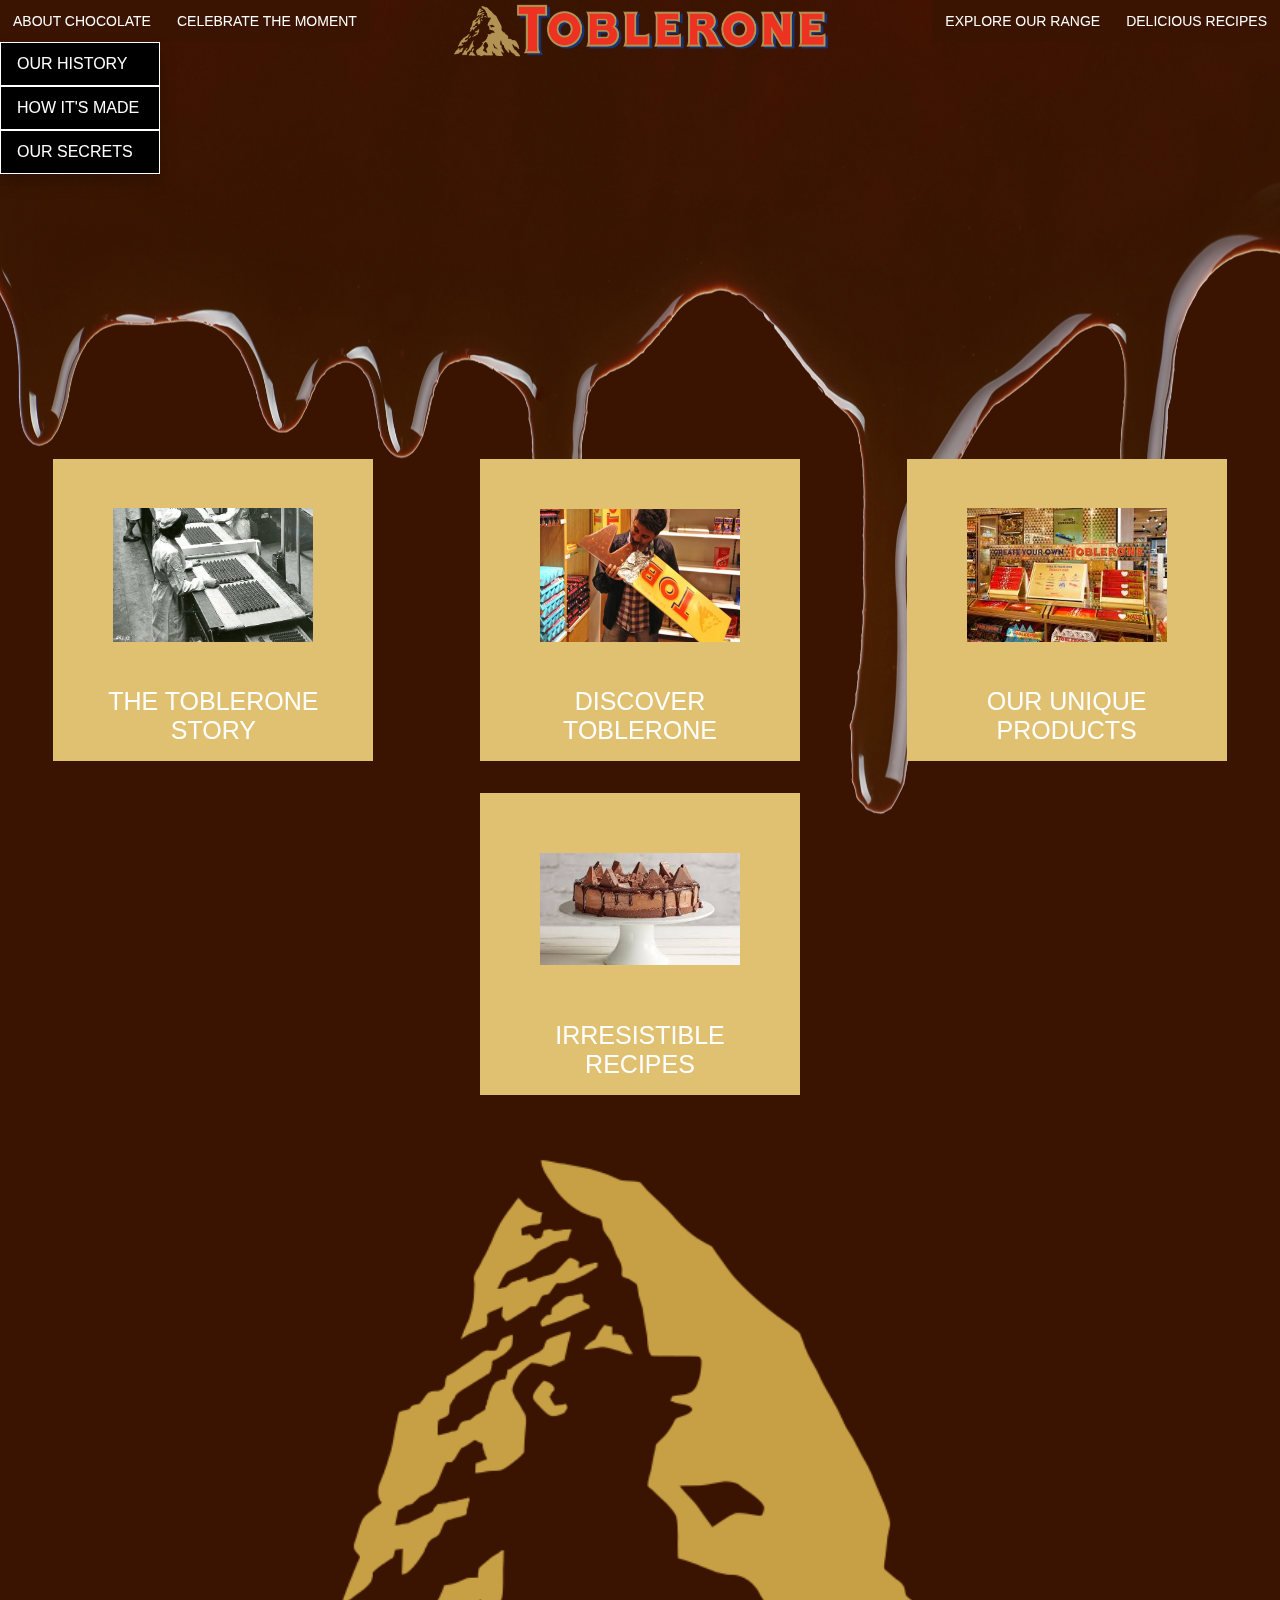
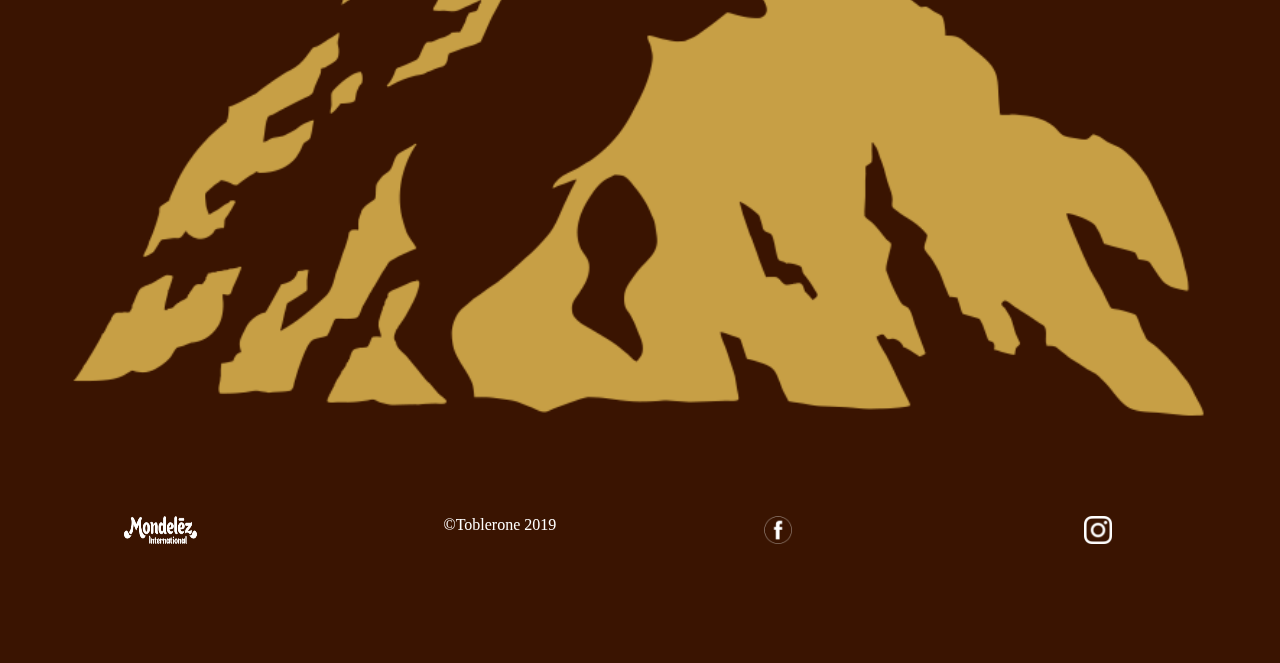
==== commit bfa66dd2: "improvements" ====
--- a/index.html
+++ b/index.html
@@ -17,26 +17,21 @@
 
     <body style="background-color:#3A1401;">
 
-        <header class="header_container">
+        <header>
             <div class="center">
-                <a href="index.html"><img src="IMAGES/melting-chocolate-bar-png-melted-chocolate-png-image-2403.png" alt="melting" class=melting_head></a><a href="index.html"><img src="IMAGES/logo.png" alt="Toblerone Logo" class="logo_image"></a>
+                <a href="index.html"><img src="IMAGES/logo.png" alt="Toblerone Logo"></a>
+            </div>
 
+            <div class="centerbehind">
+                <img src="IMAGES/melting-chocolate-bar-png-melted-chocolate-png-image-2403.png" alt="melting" class=melting_head>
+            </div>
 
-            </div>
             <nav class="navigation_container">
 
-
+                <div class="leftdiv">
 
                 <input class="menu-btn" type="checkbox" id="menu-btn">
                 <label class="menu-icon" for="menu-btn"><span class="navicon"></span></label>
-
-                <div class="menu navbar">
-                    <div class="dropdown">
-                        <a href="index.html" class="nav_link">HOME</a>
-                        <div class="dropdown-content">
-                        </div>
-                    </div>
-
 
                     <div class="dropdown">
                         <a href="chocolate.html" class="nav_link">ABOUT CHOCOLATE</a>
@@ -53,28 +48,6 @@
 
                         </div>
                     </div>
-
-                    <div class="dropdown">
-                        <a href="products.html" class="nav_link">EXPLORE OUR RANGE</a>
-                        <div class="dropdown-content">
-                            <a href="sub_bars.html">BARS</a>
-                            <a href="sub_pieces.html">PIECES</a>
-                            <a href="sub_seasonal.html">SEASONAL</a>
-                        </div>
-                    </div>
-
-                    <div class="dropdown">
-                        <a href="recipes.html" class="nav_link">DELICIOUS RECIPES</a>
-                        <div class="dropdown-content">
-                            <a href="sub_mousse.html">TOBLERONE MOUSSE</a>
-                            <a href="sub_cheesecake.html">TOBLERONE CHEESECAKE</a>
-                            <a href="sub_cocktail.html">TOBLERONE COCKTAIL</a>
-                            <a href="sub_cookies.html">TOBLERONE COOKIES</a>
-
-                        </div>
-
-                    </div>
-                </div>
 
 
 
@@ -104,22 +77,55 @@
                         </ul>
                     </li>
                 </ul>
+
+                </div>
+
+            <div class="rightdiv">
+
+                <input class="menu-btn" type="checkbox" id="menu-btn">
+                <label class="menu-icon" for="menu-btn"><span class="navicon"></span></label>
+
+
+            <div class="dropdown">
+                        <a href="products.html" class="nav_link">EXPLORE OUR RANGE</a>
+                        <div class="dropdown-content">
+                            <a href="sub_bars.html">BARS</a>
+                            <a href="sub_pieces.html">PIECES</a>
+                            <a href="sub_seasonal.html">SEASONAL</a>
+                        </div>
+                    </div>
+
+                    <div class="dropdown">
+                        <a href="recipes.html" class="nav_link">DELICIOUS RECIPES</a>
+                        <div class="dropdown-content">
+                            <a href="sub_mousse.html">TOBLERONE MOUSSE</a>
+                            <a href="sub_cheesecake.html">TOBLERONE CHEESECAKE</a>
+                            <a href="sub_cocktail.html">TOBLERONE COCKTAIL</a>
+                            <a href="sub_cookies.html">TOBLERONE COOKIES</a>
+
+                        </div>
+
+                    </div>
+                    </div>
             </nav>
 
         </header>
 
         <main>
-            <video width="1500" height="400" controls>
+
+            <video autoplay loop muted class="videoclass">
                 <source src="videos/toblevid.mp4" type="video/mp4">
-            </video>
+           </video>
 
             <div class="details_container1">
+                <a href="chocolate.html">
                 <section class="content_container">
                     <header>
                         <img src="IMAGES/14321686916_448e833453_b-2.jpg" alt="homepage chocolate" class="hp_chocolate">
                         <h3 class="icon_text">THE TOBLERONE STORY</h3>
                     </header>
                 </section>
+                </a>
 
                 <section class="content_container">
                     <header>
@@ -128,19 +134,23 @@
                     </header>
                 </section>
 
+                <a href="products.html">
                 <section class="content_container">
                     <header>
                         <img src="IMAGES/download.jpeg" alt="homepage chocolate2" class="hp_chocolate2">
-                        <h3 class="icon_text">OUR PRODUCTS</h3>
+                        <h3 class="icon_text">OUR UNIQUE PRODUCTS</h3>
                     </header>
                 </section>
+                </a>
 
+                <a href="recipes.html">
                 <section class="content_container">
                     <header>
                         <img src="IMAGES/download%20(1).jpeg" alt="homepage chocolate3" class="hp_chocolate3">
-                        <h3 class="icon_text">RECIPES</h3>
+                        <h3 class="icon_text">IRRESISTIBLE RECIPES</h3>
                     </header>
                 </section>
+                </a>
             </div>
         </main>
 
--- a/CSS/topnavbar.css
+++ b/CSS/topnavbar.css
@@ -1,15 +1,8 @@
-/* Navbar container */
-.navbar {
-    overflow: hidden;
-    background-color: #333;
-    font-family: Arial;
-    z-index: 1000;
-}
-
 /* The dropdown container */
 .dropdown {
     float: left;
-    overflow: hidden;
+    z-index: 9001;
+    font-family: Arial;
 }
 
 /* Dropdown button */
@@ -41,7 +34,7 @@
     background-color: black;
     min-width: 160px;
     box-shadow: 0px 8px 16px 0px rgba(0, 0, 0, 0.2);
-    z-index: 1;
+
 }
 
 /* Links inside the dropdown */
--- a/CSS/mystyle.css
+++ b/CSS/mystyle.css
@@ -21,15 +21,32 @@
 
 .navigation_container {
     background-color: none;
-    box-shadow: 1px 1px 4px 0 rgba(0, 0, 0, .1);
     position: fixed;
+    display: inline-block;
     width: 100%;
-    z-index: 3;
+    z-index: 10;
     top: 0;
     left: 0;
     height:100px;
 }
 
+.rightdiv{
+    float: right;
+}
+
+.leftdiv{
+    float: left;
+}
+
+.videoclass{
+    z-index: -999;
+    height: 439px;
+    width: 100%;
+}
+
+a{
+    text-decoration: none;
+}
 
 .menu {
     list-style: none;
@@ -44,16 +61,19 @@
     padding: 5px 5px 5px 20px;
 }
 
-.logo_image {
-    display: flex;
-    width: 50%;
-    height: 50%;
-}
-
 .center {
     position: absolute;
     left: 45%;
-    margin-left: -10%
+    display: inline-block;
+    margin-left: -10%;
+    width: 30%;
+    height: 10%;
+    z-index: 9000;
+}
+.centerbehind {
+    position: absolute;
+    left: 45%;
+    z-index: -1;
 }
 .melting_head {
     width: 100%;
@@ -155,6 +175,7 @@
     display: flex;
     justify-content:space-around;
     flex-wrap: wrap;
+
 }
 
 .content_container {
@@ -285,3 +306,7 @@
     object-fit: scale-down;
 }
 
+.video {
+    width: 2300px;
+    height: 400px;
+}
